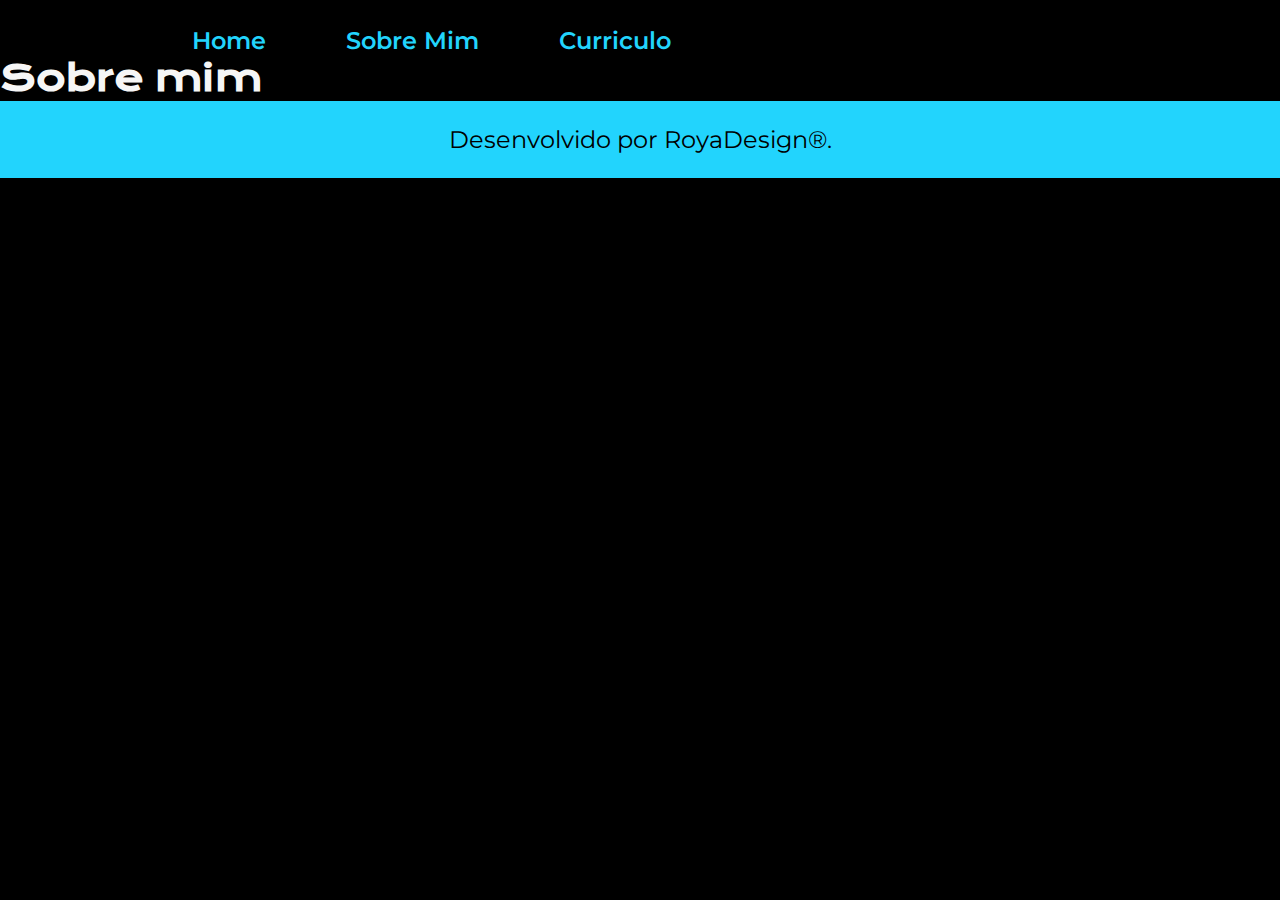
==== about.html @ a6516ed5 "created: pages about and curriculo" ====
<!DOCTYPE html>
<html lang="pt-br">
<head>
    <meta charset="UTF-8">
    <meta http-equiv="X-UA-Compatible" content="IE=edge">
    <meta name="viewport" content="width=device-width, initial-scale=1.0">
    <link rel="stylesheet" href="./styles/style.css">
    <title>Sobre mim</title>
</head>
<body>
    <header class="cabecalho">
        <nav class="cabecalho__menu">
            <a class="cabecalho__menu__link" href="index.html">Home</a>
            <a class="cabecalho__menu__link" href="about.html">Sobre Mim</a>
            <a class="cabecalho__menu__link" href="curriculo.html">Curriculo</a>
        </nav>
    </header>
    <main>
        <section>
            <h1 class="apresentacao__conteudo__titulo">
                Sobre mim                
            </h1>
        </section>
    </main>
    <footer class="rodape">
        <p>Desenvolvido por RoyaDesign®.</p>
    </footer>
</body>
</html>
---- styles/style.css ----
@import url('https://fonts.googleapis.com/css2?family=Krona+One&family=Montserrat:wght@400;600&display=swap');

* {
    margin: 0;
    padding: 0;
}

body {
    /* height: 100vh; */
    box-sizing: border-box;
    background-color: #000000;
    color: #F6F6F6;
}

.cabecalho {
    padding: 2% 0 0 15%;
}

.cabecalho__menu {
    display: flex;
    gap: 80px;
}

.cabecalho__menu__link {
    font-family: 'Montserrat', sans-serif;
    font-size: 24px;
    font-weight: 600;
    color: #22D4FD;
    text-decoration: none;
}

.apresentacao {
    padding: 4% 15%;
    display: flex;
    align-items: center;
    justify-content: space-between;
}

.apresentacao__conteudo {
    width: 615px;
    display: flex;
    flex-direction: column;
    gap: 40px;
}

.apresentacao__conteudo__titulo {
    font-size: 36px;
    font-family: 'Krona One', sans-serif;
}

.titulo-destaque {
    color: #22D4FD;
}

.apresentacao__conteudo__texto {
    font-size: 24px;
    font-family: 'Montserrat', 'sans-serif';
}


.apresentacao__conteudo__texto a{
    text-decoration: none;
    color: #22D4FD;
}

.apresentacao__links {
    display: flex;
    flex-direction: column;
    justify-content: space-between;
    align-items: center;
    gap: 32px;
}

.apresentacao__links__subtitulo {
    font-size: 24px;
    font-family: 'Krona One', sans-serif;
    font-weight: 400;
}

.apresentacao__links__link {
    /* background-color: #22D4FD; */
    border: 2px solid #22D4FD;
    width: 378px;
    text-align: center;
    border-radius: 8px;
    font-size: 24px;
    font-weight: 600;
    padding: 21.5px 0;
    text-decoration: none;
    color: #ffffff;
    font-family: 'Montserrat', sans-serif;   
}

.apresentacao__links__link:hover {
    background-color: #272727;
    padding: 3%;
}

.apresentacao__conteudo__titulo:hover {
    color: #22D4FD;
}

.titulo-destaque:hover {
    color: #ffffff;
}

.rodape {
    color: #000000;
    background-color: #22D4FD;
    padding: 24px;
    text-align: center;
    font-family: 'Montserrat', sans-serif;
    font-size: 24px;
    font-weight: 400;    
}
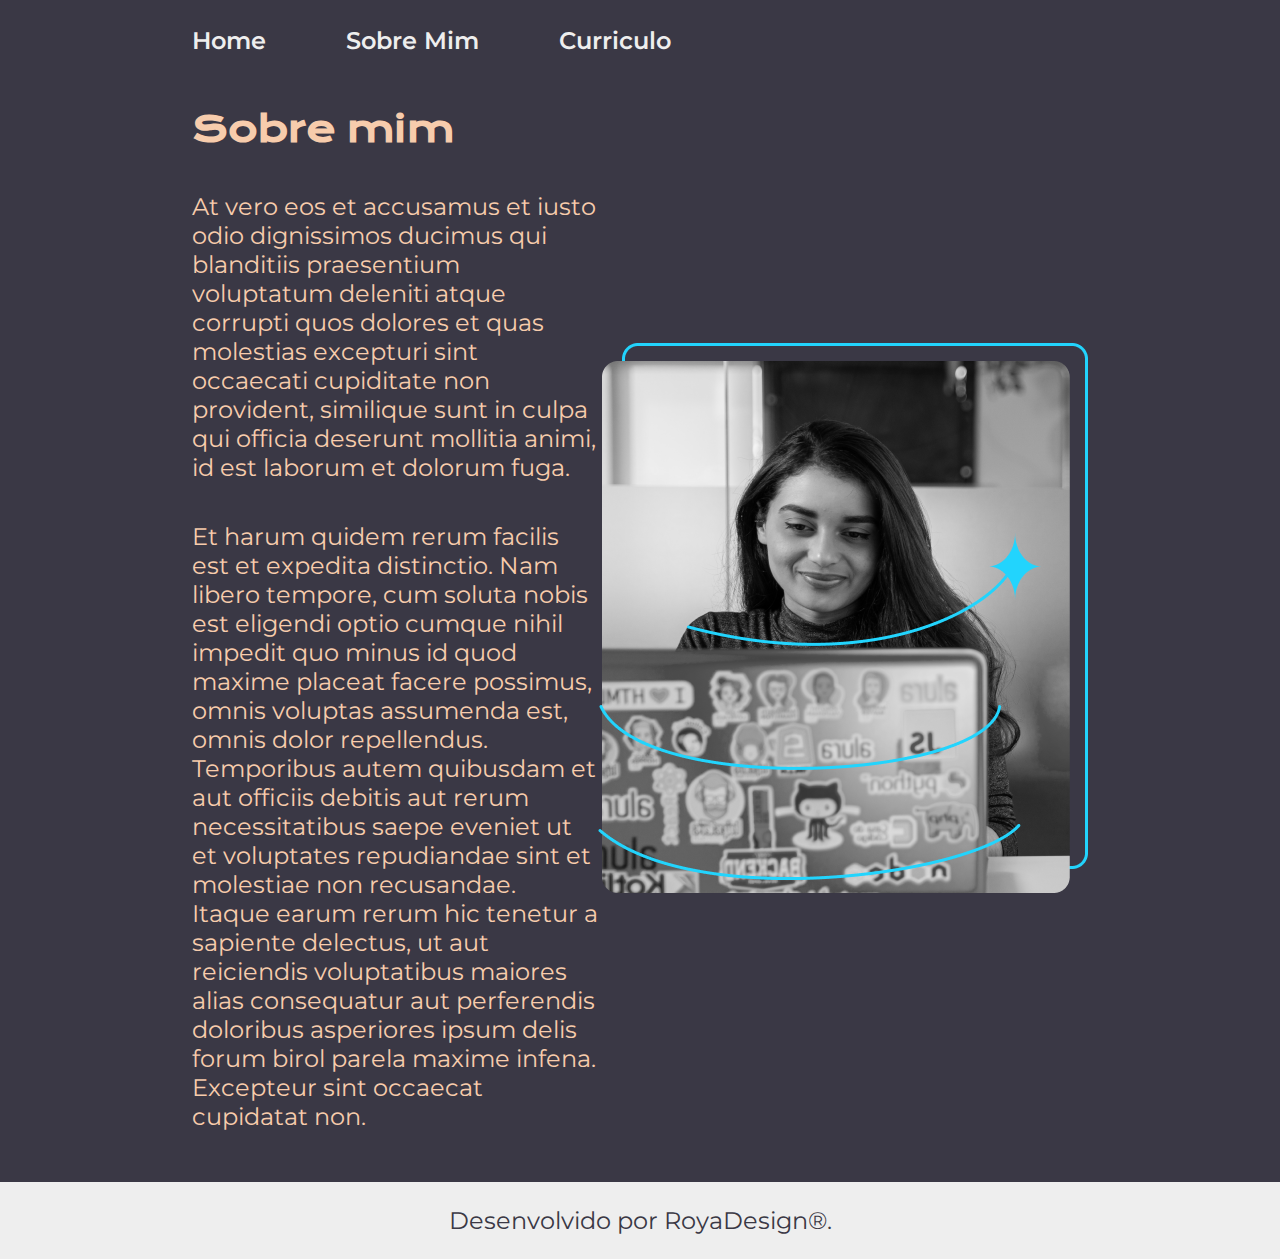
==== commit 48417862: "created: variables and color" ====
--- a/about.html
+++ b/about.html
@@ -15,12 +15,15 @@
             <a class="cabecalho__menu__link" href="curriculo.html">Curriculo</a>
         </nav>
     </header>
-    <main>
-        <section>
+    <main class="apresentacao">
+        <section class="apresentacao__conteudo">
             <h1 class="apresentacao__conteudo__titulo">
-                Sobre mim                
+                Sobre mim           
             </h1>
+            <p class="apresentacao__conteudo__texto">At vero eos et accusamus et iusto odio dignissimos ducimus qui blanditiis praesentium voluptatum deleniti atque corrupti quos dolores et quas molestias excepturi sint occaecati cupiditate non provident, similique sunt in culpa qui officia deserunt mollitia animi, id est laborum et dolorum fuga.</p>
+            <p class="apresentacao__conteudo__texto">Et harum quidem rerum facilis est et expedita distinctio. Nam libero tempore, cum soluta nobis est eligendi optio cumque nihil impedit quo minus id quod maxime placeat facere possimus, omnis voluptas assumenda est, omnis dolor repellendus. Temporibus autem quibusdam et aut officiis debitis aut rerum necessitatibus saepe eveniet ut et voluptates repudiandae sint et molestiae non recusandae. Itaque earum rerum hic tenetur a sapiente delectus, ut aut reiciendis voluptatibus maiores alias consequatur aut perferendis doloribus asperiores ipsum delis forum birol parela maxime infena. Excepteur sint occaecat cupidatat non.</p>
         </section>
+        <img src="./assets/Imagem.png" alt="Foto de Márcio Roya programando">
     </main>
     <footer class="rodape">
         <p>Desenvolvido por RoyaDesign®.</p>
--- a/styles/style.css
+++ b/styles/style.css
@@ -1,4 +1,14 @@
 @import url('https://fonts.googleapis.com/css2?family=Krona+One&family=Montserrat:wght@400;600&display=swap');
+
+:root {
+    --cor-primaria: #3A3845;
+    --cor-secundaria: #F7CCAC;
+    --cor-terciaria: #EEEEEE;
+    --cor-hover: #826F66;
+
+    --fonte-principal: 'Krona One', sans-serif;
+    --fonte-secundaria: 'Montserrat', sans-serif;
+}
 
 * {
     margin: 0;
@@ -6,10 +16,9 @@
 }
 
 body {
-    /* height: 100vh; */
     box-sizing: border-box;
-    background-color: #000000;
-    color: #F6F6F6;
+    background-color: var(--cor-primaria);
+    color: var(--cor-secundaria);
 }
 
 .cabecalho {
@@ -22,11 +31,15 @@
 }
 
 .cabecalho__menu__link {
-    font-family: 'Montserrat', sans-serif;
+    font-family: var(--fonte-secundaria);
     font-size: 24px;
     font-weight: 600;
-    color: #22D4FD;
+    color: var(--cor-terciaria);
     text-decoration: none;
+}
+
+.cabecalho__menu__link:hover {
+    color: var(--cor-hover);
 }
 
 .apresentacao {
@@ -45,22 +58,22 @@
 
 .apresentacao__conteudo__titulo {
     font-size: 36px;
-    font-family: 'Krona One', sans-serif;
+    font-family: var(--fonte-principal);
 }
 
 .titulo-destaque {
-    color: #22D4FD;
+    color: var(--cor-terciaria);
 }
 
 .apresentacao__conteudo__texto {
     font-size: 24px;
-    font-family: 'Montserrat', 'sans-serif';
+    font-family: var(--fonte-secundaria);
 }
 
 
 .apresentacao__conteudo__texto a{
     text-decoration: none;
-    color: #22D4FD;
+    color: var(--cor-terciaria);
 }
 
 .apresentacao__links {
@@ -73,13 +86,12 @@
 
 .apresentacao__links__subtitulo {
     font-size: 24px;
-    font-family: 'Krona One', sans-serif;
+    font-family: var(--fonte-principal);
     font-weight: 400;
 }
 
 .apresentacao__links__link {
-    /* background-color: #22D4FD; */
-    border: 2px solid #22D4FD;
+    border: 2px solid var(--cor-terciaria);
     width: 378px;
     text-align: center;
     border-radius: 8px;
@@ -87,29 +99,29 @@
     font-weight: 600;
     padding: 21.5px 0;
     text-decoration: none;
-    color: #ffffff;
-    font-family: 'Montserrat', sans-serif;   
+    color: var(--cor-secundaria);
+    font-family: var(--fonte-secundaria);   
 }
 
 .apresentacao__links__link:hover {
-    background-color: #272727;
+    background-color: var(--cor-hover);
     padding: 3%;
 }
 
 .apresentacao__conteudo__titulo:hover {
-    color: #22D4FD;
+    color: var(--cor-terciaria);
 }
 
 .titulo-destaque:hover {
-    color: #ffffff;
+    color: var(--cor-secundaria);
 }
 
 .rodape {
-    color: #000000;
-    background-color: #22D4FD;
+    color: var(--cor-primaria);
+    background-color: var(--cor-terciaria);
     padding: 24px;
     text-align: center;
-    font-family: 'Montserrat', sans-serif;
+    font-family: var(--fonte-secundaria);
     font-size: 24px;
     font-weight: 400;    
 }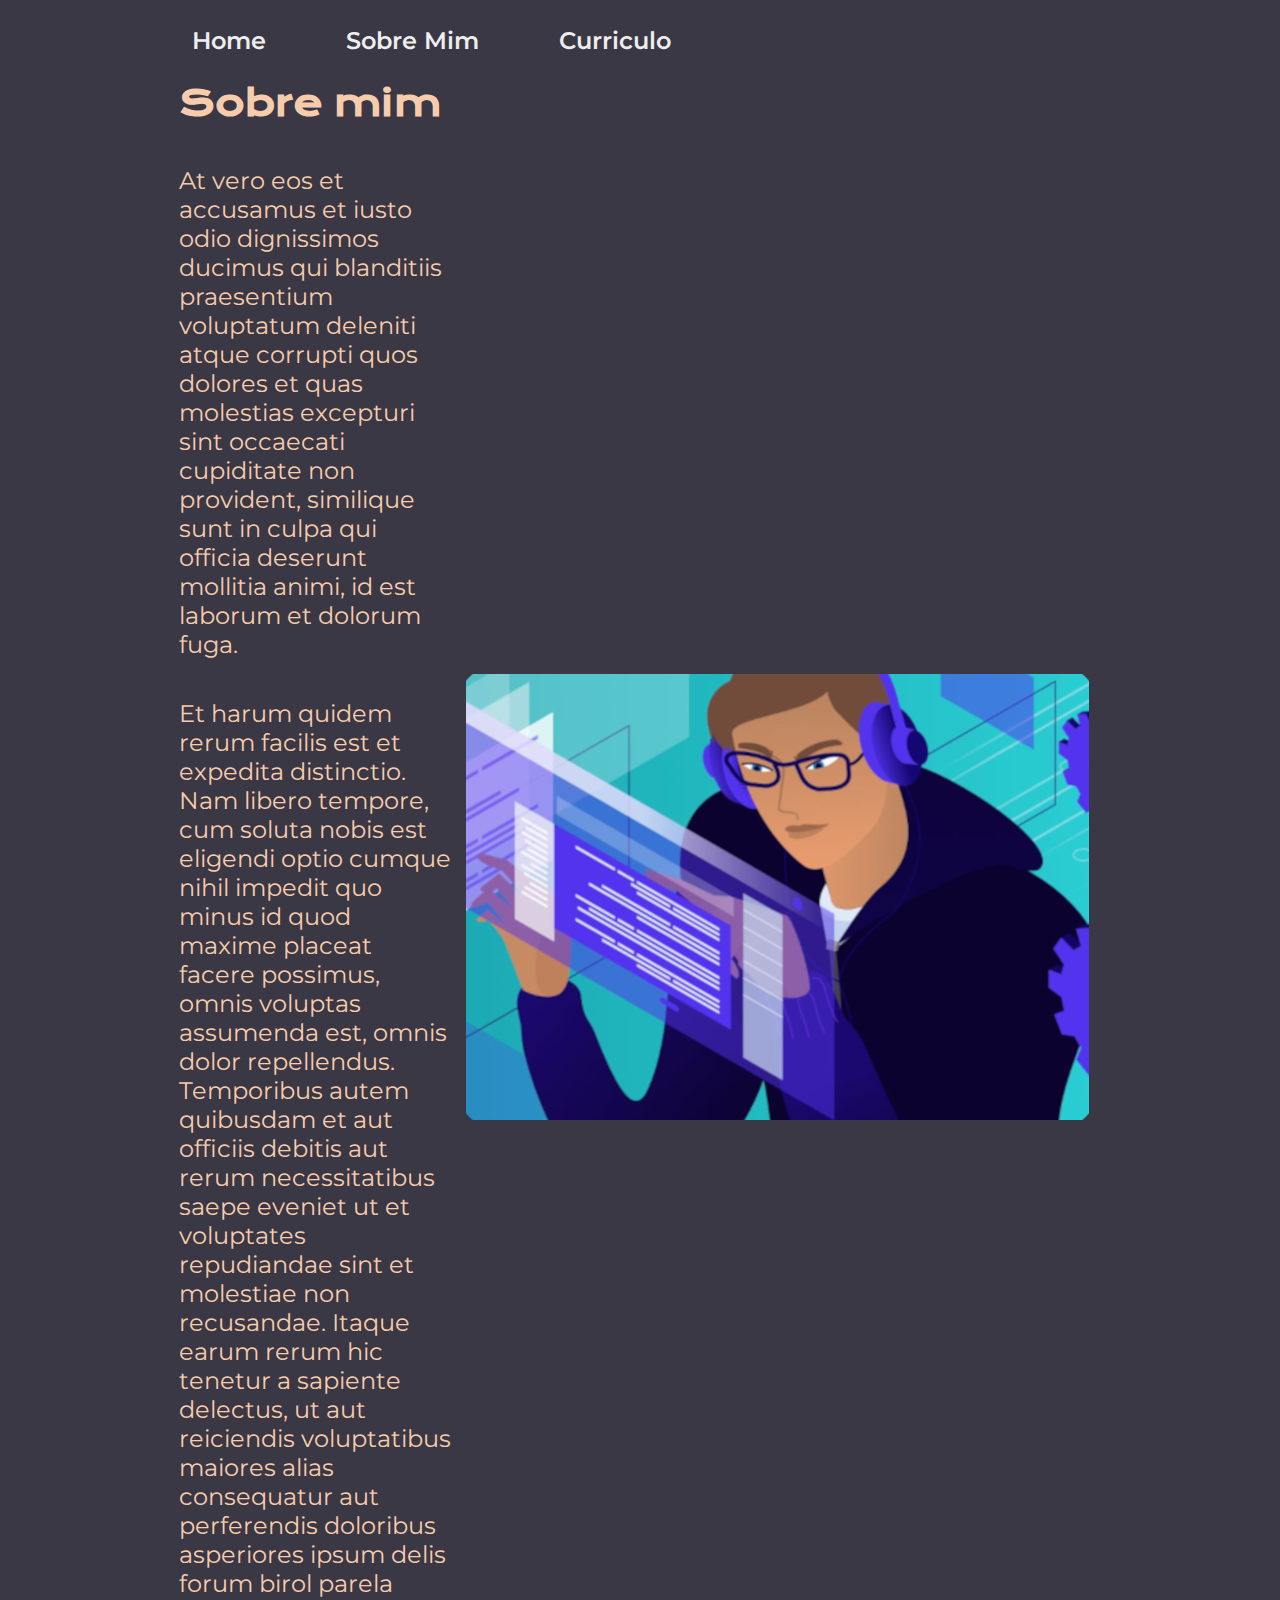
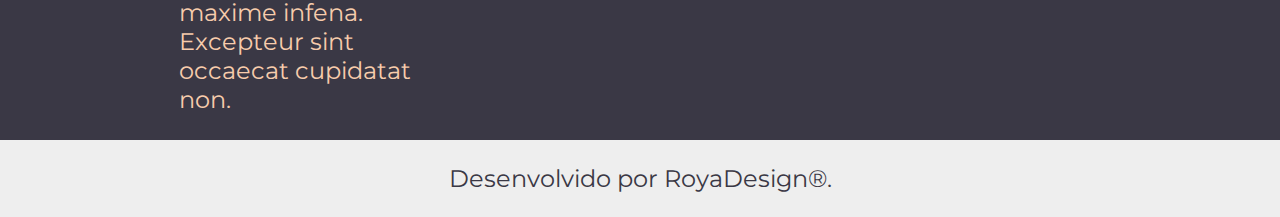
==== commit c39d7221: "final project" ====
--- a/about.html
+++ b/about.html
@@ -23,7 +23,7 @@
             <p class="apresentacao__conteudo__texto">At vero eos et accusamus et iusto odio dignissimos ducimus qui blanditiis praesentium voluptatum deleniti atque corrupti quos dolores et quas molestias excepturi sint occaecati cupiditate non provident, similique sunt in culpa qui officia deserunt mollitia animi, id est laborum et dolorum fuga.</p>
             <p class="apresentacao__conteudo__texto">Et harum quidem rerum facilis est et expedita distinctio. Nam libero tempore, cum soluta nobis est eligendi optio cumque nihil impedit quo minus id quod maxime placeat facere possimus, omnis voluptas assumenda est, omnis dolor repellendus. Temporibus autem quibusdam et aut officiis debitis aut rerum necessitatibus saepe eveniet ut et voluptates repudiandae sint et molestiae non recusandae. Itaque earum rerum hic tenetur a sapiente delectus, ut aut reiciendis voluptatibus maiores alias consequatur aut perferendis doloribus asperiores ipsum delis forum birol parela maxime infena. Excepteur sint occaecat cupidatat non.</p>
         </section>
-        <img src="./assets/Imagem.png" alt="Foto de Márcio Roya programando">
+        <img src="./assets/imagemProgramador.png" alt="Foto de Márcio Roya programando">
     </main>
     <footer class="rodape">
         <p>Desenvolvido por RoyaDesign®.</p>
--- a/styles/style.css
+++ b/styles/style.css
@@ -43,7 +43,7 @@
 }
 
 .apresentacao {
-    padding: 4% 15%;
+    padding: 2% 14%;
     display: flex;
     align-items: center;
     justify-content: space-between;
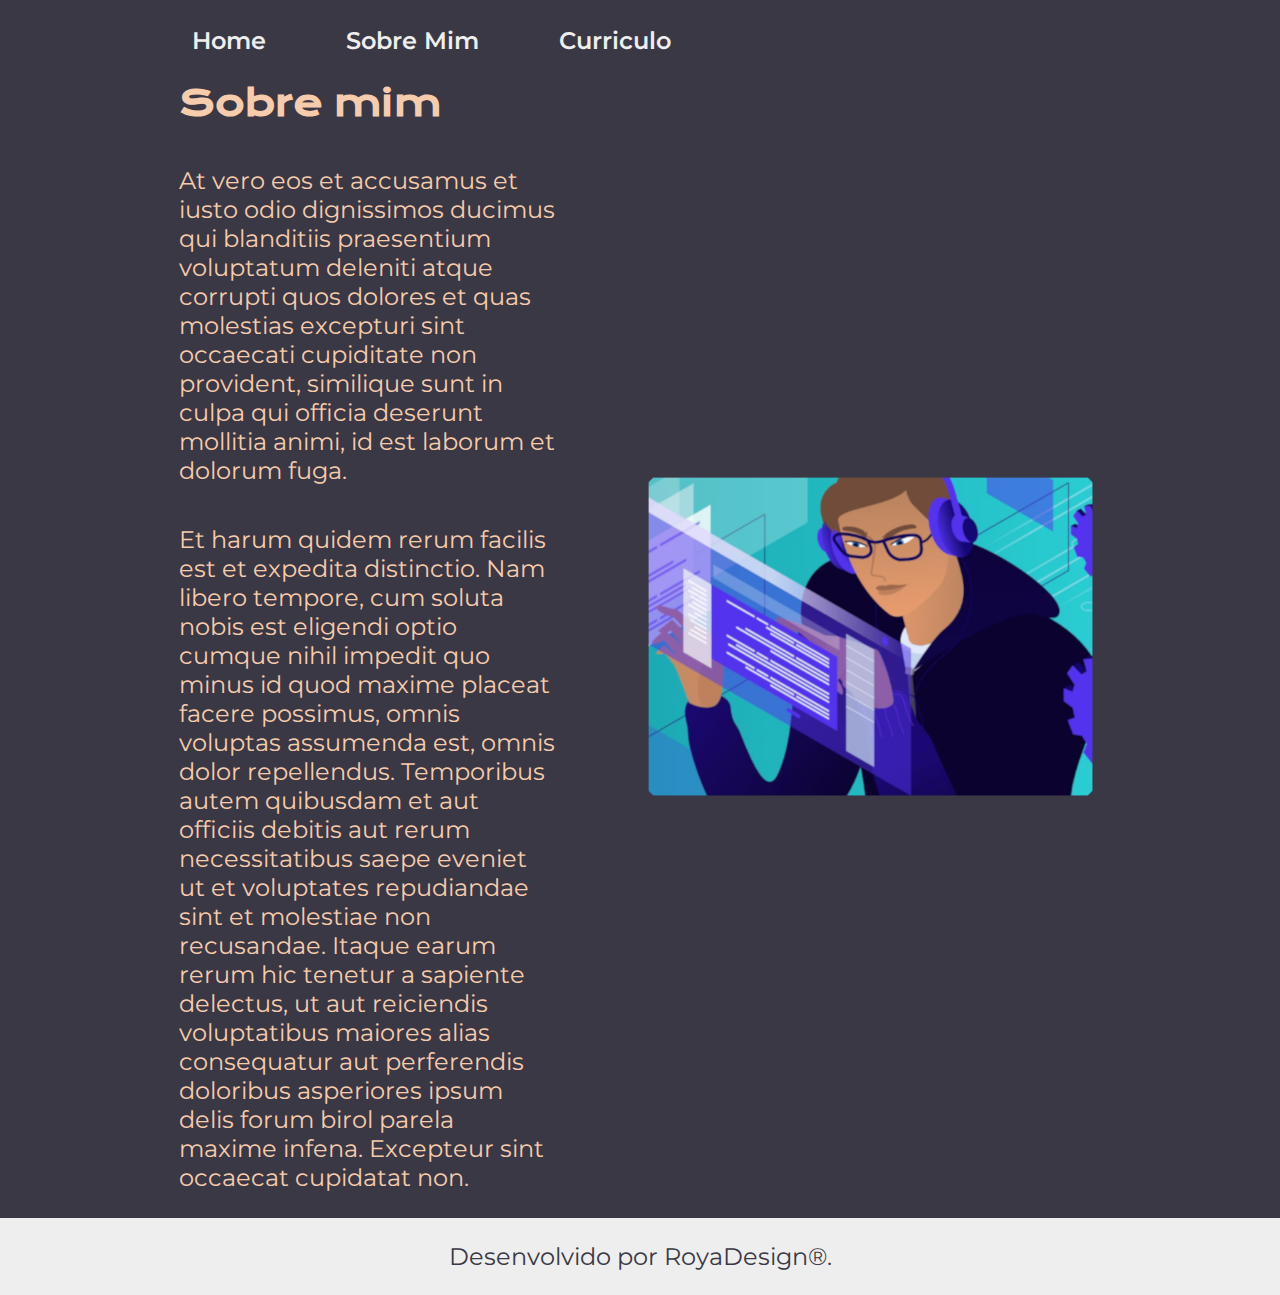
==== commit e9500a35: "final project" ====
--- a/about.html
+++ b/about.html
@@ -23,7 +23,7 @@
             <p class="apresentacao__conteudo__texto">At vero eos et accusamus et iusto odio dignissimos ducimus qui blanditiis praesentium voluptatum deleniti atque corrupti quos dolores et quas molestias excepturi sint occaecati cupiditate non provident, similique sunt in culpa qui officia deserunt mollitia animi, id est laborum et dolorum fuga.</p>
             <p class="apresentacao__conteudo__texto">Et harum quidem rerum facilis est et expedita distinctio. Nam libero tempore, cum soluta nobis est eligendi optio cumque nihil impedit quo minus id quod maxime placeat facere possimus, omnis voluptas assumenda est, omnis dolor repellendus. Temporibus autem quibusdam et aut officiis debitis aut rerum necessitatibus saepe eveniet ut et voluptates repudiandae sint et molestiae non recusandae. Itaque earum rerum hic tenetur a sapiente delectus, ut aut reiciendis voluptatibus maiores alias consequatur aut perferendis doloribus asperiores ipsum delis forum birol parela maxime infena. Excepteur sint occaecat cupidatat non.</p>
         </section>
-        <img src="./assets/imagemProgramador.png" alt="Foto de Márcio Roya programando">
+        <img class="apresentacao__imagem" src="./assets/imagemProgramador.png" alt="Foto de Márcio Roya programando">
     </main>
     <footer class="rodape">
         <p>Desenvolvido por RoyaDesign®.</p>
--- a/styles/style.css
+++ b/styles/style.css
@@ -32,7 +32,7 @@
 
 .cabecalho__menu__link {
     font-family: var(--fonte-secundaria);
-    font-size: 24px;
+    font-size: 1.5rem;
     font-weight: 600;
     color: var(--cor-terciaria);
     text-decoration: none;
@@ -43,21 +43,22 @@
 }
 
 .apresentacao {
-    padding: 2% 14%;
     display: flex;
     align-items: center;
     justify-content: space-between;
+    padding: 2% 14%;
+    gap: 82px ;
 }
 
 .apresentacao__conteudo {
-    width: 615px;
+    width: 50%;
     display: flex;
     flex-direction: column;
     gap: 40px;
 }
 
 .apresentacao__conteudo__titulo {
-    font-size: 36px;
+    font-size: 2.25rem;
     font-family: var(--fonte-principal);
 }
 
@@ -66,7 +67,7 @@
 }
 
 .apresentacao__conteudo__texto {
-    font-size: 24px;
+    font-size: 1.5rem;
     font-family: var(--fonte-secundaria);
 }
 
@@ -85,17 +86,20 @@
 }
 
 .apresentacao__links__subtitulo {
-    font-size: 24px;
+    font-size: 1.5rem;
     font-family: var(--fonte-principal);
     font-weight: 400;
 }
 
-.apresentacao__links__link {
+.apresentacao__links__navegacao {
+    display: flex;
+    justify-content: center;
+    gap: 16px;
     border: 2px solid var(--cor-terciaria);
-    width: 378px;
+    width: 50%;
     text-align: center;
     border-radius: 8px;
-    font-size: 24px;
+    font-size: 1.5rem;
     font-weight: 600;
     padding: 21.5px 0;
     text-decoration: none;
@@ -103,7 +107,7 @@
     font-family: var(--fonte-secundaria);   
 }
 
-.apresentacao__links__link:hover {
+.apresentacao__links__navegacao:hover {
     background-color: var(--cor-hover);
     padding: 3%;
 }
@@ -116,12 +120,35 @@
     color: var(--cor-secundaria);
 }
 
+.apresentacao__imagem {
+    width: 50%;
+}
+
 .rodape {
     color: var(--cor-primaria);
     background-color: var(--cor-terciaria);
     padding: 24px;
     text-align: center;
     font-family: var(--fonte-secundaria);
-    font-size: 24px;
+    font-size: 1.5rem;
     font-weight: 400;    
+}
+
+@media (max-width: 1200px) {
+    .cabecalho {
+        padding: 10%;
+    }
+    
+    .cabecalho__menu {
+        justify-content: center;
+    }
+
+    .apresentacao {
+        flex-direction: column-reverse;
+        padding: 5%;
+    }
+
+    .apresentacao__conteudo {
+        width: auto;
+    }
 }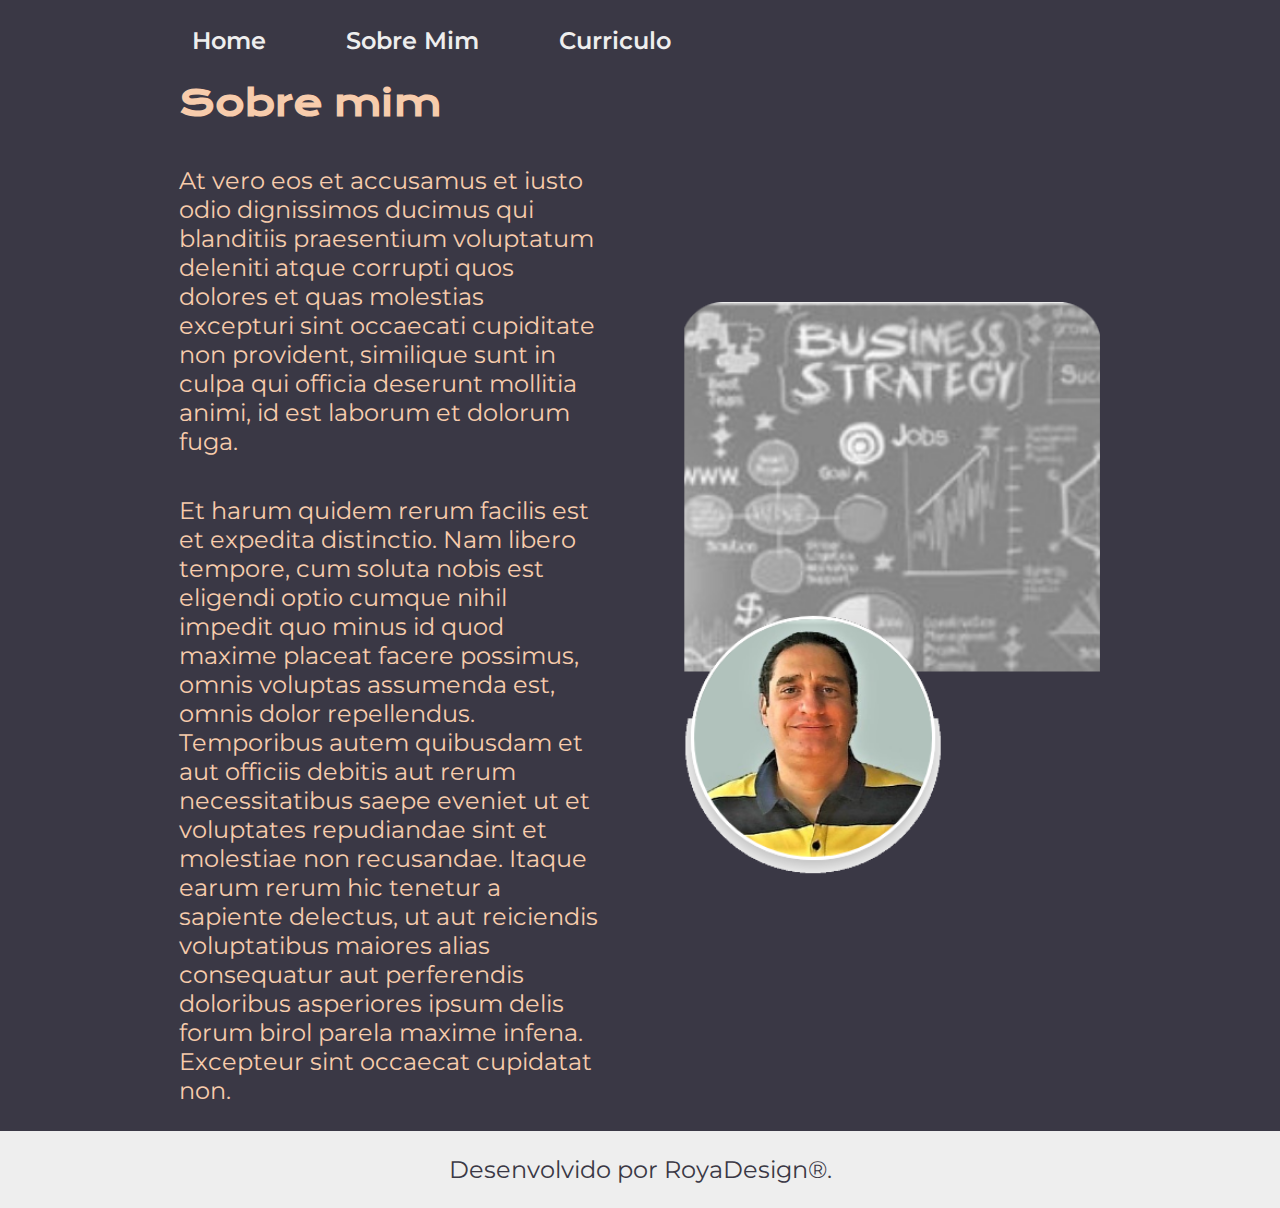
==== commit f3bc21a8: "final project2" ====
--- a/about.html
+++ b/about.html
@@ -23,7 +23,7 @@
             <p class="apresentacao__conteudo__texto">At vero eos et accusamus et iusto odio dignissimos ducimus qui blanditiis praesentium voluptatum deleniti atque corrupti quos dolores et quas molestias excepturi sint occaecati cupiditate non provident, similique sunt in culpa qui officia deserunt mollitia animi, id est laborum et dolorum fuga.</p>
             <p class="apresentacao__conteudo__texto">Et harum quidem rerum facilis est et expedita distinctio. Nam libero tempore, cum soluta nobis est eligendi optio cumque nihil impedit quo minus id quod maxime placeat facere possimus, omnis voluptas assumenda est, omnis dolor repellendus. Temporibus autem quibusdam et aut officiis debitis aut rerum necessitatibus saepe eveniet ut et voluptates repudiandae sint et molestiae non recusandae. Itaque earum rerum hic tenetur a sapiente delectus, ut aut reiciendis voluptatibus maiores alias consequatur aut perferendis doloribus asperiores ipsum delis forum birol parela maxime infena. Excepteur sint occaecat cupidatat non.</p>
         </section>
-        <img class="apresentacao__imagem" src="./assets/imagemProgramador.png" alt="Foto de Márcio Roya programando">
+        <img class="apresentacao__imagem" src="./assets/imagem.png" alt="Foto de Márcio Roya programando">
     </main>
     <footer class="rodape">
         <p>Desenvolvido por RoyaDesign®.</p>
--- a/styles/style.css
+++ b/styles/style.css
@@ -4,6 +4,8 @@
     --cor-primaria: #3A3845;
     --cor-secundaria: #F7CCAC;
     --cor-terciaria: #EEEEEE;
+    --cor-mediaQuery-body: #698269;
+    --cor-mediaQuery-rodape: #F55050;
     --cor-hover: #826F66;
 
     --fonte-principal: 'Krona One', sans-serif;
@@ -135,12 +137,18 @@
 }
 
 @media (max-width: 1200px) {
+    
+    body {
+        background-color: var(--cor-mediaQuery-body);
+    }
+    
     .cabecalho {
         padding: 10%;
     }
     
     .cabecalho__menu {
         justify-content: center;
+        gap: 40px;
     }
 
     .apresentacao {
@@ -148,7 +156,15 @@
         padding: 5%;
     }
 
+    .apresentacao__imagem {
+        width: 50%;
+    }
+
     .apresentacao__conteudo {
         width: auto;
     }
+    
+    .rodape {
+        background-color: var(--cor-mediaQuery-rodape);
+    }
 }